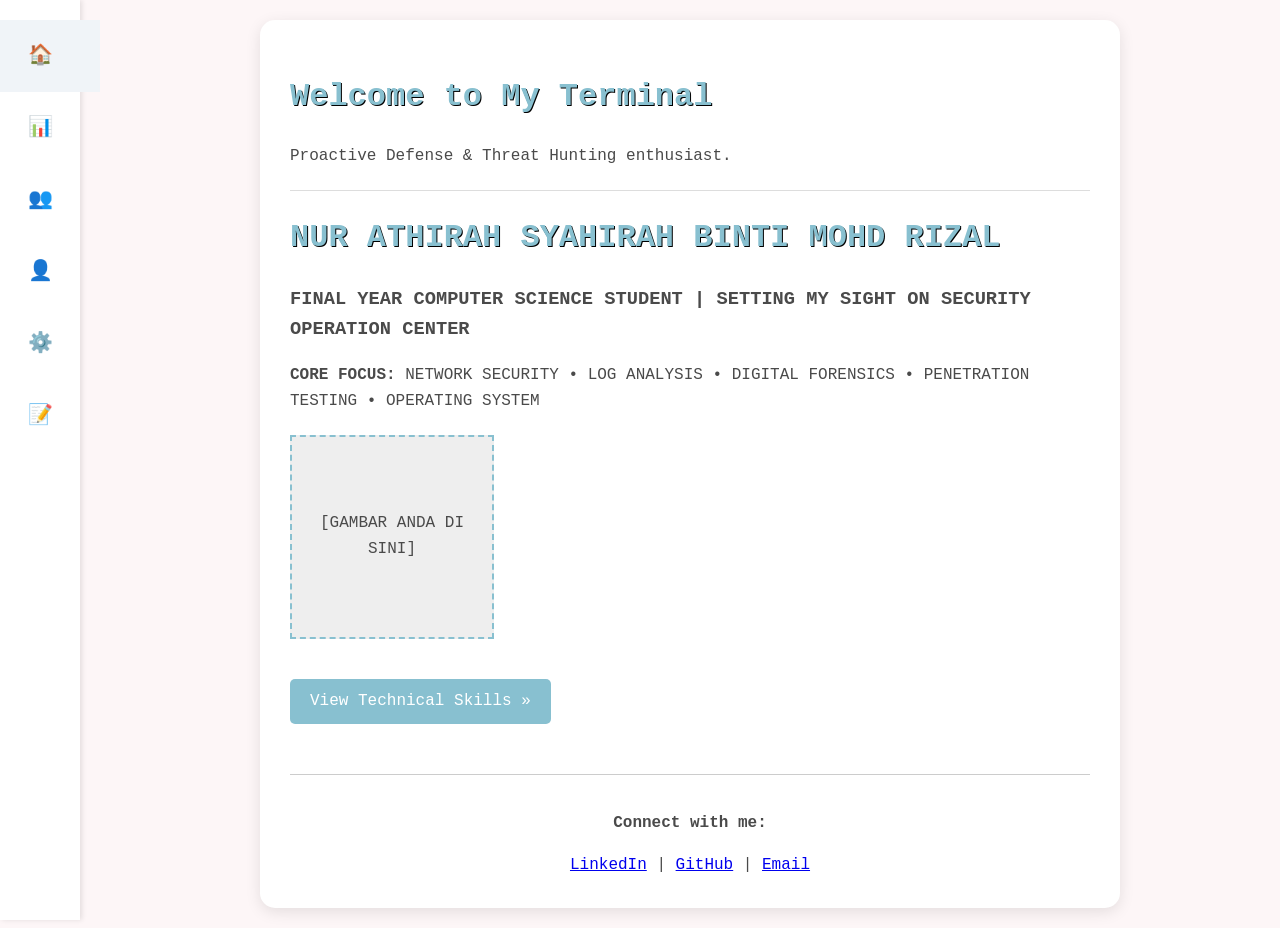
==== index.html @ ba09e131 "Update index.html" ====
<!DOCTYPE html>
<html lang="en">
<head>
    <meta charset="UTF-8">
    <title>My Cyber Portfolio</title>
    <link rel="stylesheet" href="style.css">
</head>
<body>

    <!-- Sidebar Navigation -->
    <div class="sidebar">
        <a href="index.html" class="nav-item active">🏠</a>
        <a href="projects.html" class="nav-item">📊</a>
        <a href="skills.html" class="nav-item">👥</a>
        <a href="career.html" class="nav-item">👤</a>
        <a href="certificates.html" class="nav-item">⚙️</a>
        <a href="reflection.html" class="nav-item">📝</a>
    </div>

    <!-- Main Content -->
    <div class="main-content">
        <div class="container">
            
            <h1>Welcome to My Terminal</h1>
            <p>Proactive Defense & Threat Hunting enthusiast.</p>
            <hr style="margin: 20px 0; border: 0; border-top: 1px solid #ddd;">

            <h1>NUR ATHIRAH SYAHIRAH BINTI MOHD RIZAL</h1>
            <h3>FINAL YEAR COMPUTER SCIENCE STUDENT | SETTING MY SIGHT ON SECURITY OPERATION CENTER</h3>
            <p><strong>CORE FOCUS:</strong> NETWORK SECURITY • LOG ANALYSIS • DIGITAL FORENSICS • PENETRATION TESTING • OPERATING SYSTEM</p>
            
            <div style="width: 200px; height: 200px; background: #eee; margin: 20px 0; border: 2px dashed #88c0d0; display: flex; align-items: center; justify-content: center; text-align: center;">
                [GAMBAR ANDA DI SINI]
            </div>
            
            <a href="skills.html" class="btn">View Technical Skills &raquo;</a>

            <!-- Connect With Me Footer -->
            <footer style="margin-top: 50px; text-align: center; border-top: 1px solid #ccc; padding-top: 20px;">
                <p><strong>Connect with me:</strong></p>
                <a href="URL_LINKEDIN_ANDA" target="_blank">LinkedIn</a> | 
                <a href="https://github.com/tirah-stack" target="_blank">GitHub</a> | 
                <a href="mailto:nurathirahsyahirah03@gmail.com">Email</a>
            </footer>

        </div>
    </div>

</body>
</html>
---- style.css ----
/* --- Konfigurasi Asas --- */
body {
    background-color: #fdf6f7;
    color: #4a4a4a;
    font-family: 'Courier New', Courier, monospace;
    line-height: 1.6;
    margin: 0;
}

.container { 
    max-width: 800px; 
    margin: auto; 
    background: #ffffff; 
    padding: 30px; 
    border-radius: 15px; 
    box-shadow: 0 4px 15px rgba(0,0,0,0.1); 
}

/* --- Sidebar Navigation --- */
.sidebar {
    width: 80px;
    height: 100vh;
    background: #ffffff;
    display: flex;
    flex-direction: column;
    align-items: center;
    padding-top: 20px;
    box-shadow: 2px 0 5px rgba(0,0,0,0.1);
    position: fixed;
    left: 0;
    top: 0;
    z-index: 1000;
}

.nav-item {
    padding: 20px;
    cursor: pointer;
    font-size: 20px;
    color: #555;
    transition: 0.3s;
    text-decoration: none;
}

.nav-item:hover, .nav-item.active {
    color: #4a90e2;
    background: #f0f4f8;
    width: 100%;
    text-align: center;
}

.main-content {
    margin-left: 100px;
    padding: 20px;
}

/* --- Komponen Portfolio --- */
h1 { color: #88c0d0; text-shadow: 1px 1px #000; }

/* Progress Bar */
.skill-wrapper { margin-bottom: 20px; }
.skill-label { display: flex; justify-content: space-between; font-size: 0.9rem; margin-bottom: 5px; color: #5e81ac; }
.progress-bg { background: #e5e9f0; height: 12px; border-radius: 10px; overflow: hidden; border: 1px solid #d8dee9; }
.progress-fill { height: 100%; background: #88c0d0; transition: width 1s ease-in-out; border-radius: 10px; }
.progress-fill:hover { background: #5e81ac; box-shadow: 0 0 8px #88c0d0; }

/* Tables & Cards */
table { width: 100%; border-collapse: collapse; margin-top: 20px; }
th, td { border: 1px solid #ddd; padding: 10px; text-align: left; }
th { background-color: #f0f0f0; }

.project-card {
    background: #f8f9fa;
    border-left: 5px solid #88c0d0;
    padding: 15px;
    margin-bottom: 20px;
    border-radius: 5px;
    box-shadow: 2px 2px 5px rgba(0,0,0,0.05);
}

.img-placeholder {
    background: #e5e9f0;
    border: 2px dashed #88c0d0;
    color: #4c566a;
    padding: 40px;
    text-align: center;
    margin: 15px 0;
    border-radius: 8px;
    font-style: italic;
}

/* Cert Grid */
.cert-grid {
    display: grid;
    grid-template-columns: repeat(auto-fit, minmax(250px, 1fr));
    gap: 20px;
    margin-top: 20px;
}
.cert-card {
    background: #ffffff;
    padding: 15px;
    border: 1px solid #d8dee9;
    border-radius: 10px;
    text-align: center;
    box-shadow: 0 2px 5px rgba(0,0,0,0.05);
}

.btn { display: inline-block; padding: 10px 20px; background: #88c0d0; color: white; text-decoration: none; border-radius: 5px; margin-top: 20px; }
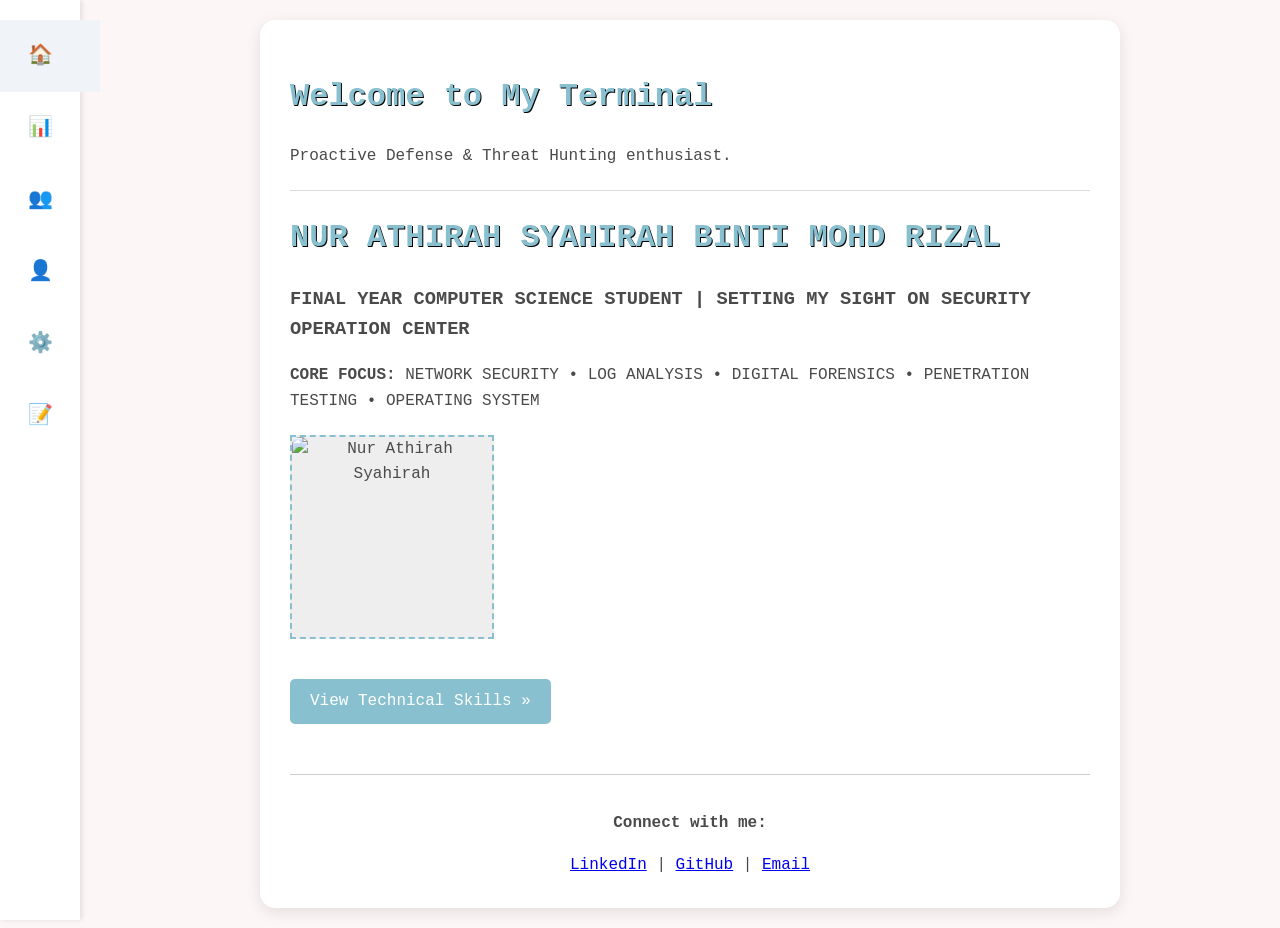
==== commit 17c81c25: "Update index.html" ====
--- a/index.html
+++ b/index.html
@@ -30,7 +30,7 @@
             <p><strong>CORE FOCUS:</strong> NETWORK SECURITY • LOG ANALYSIS • DIGITAL FORENSICS • PENETRATION TESTING • OPERATING SYSTEM</p>
             
             <div style="width: 200px; height: 200px; background: #eee; margin: 20px 0; border: 2px dashed #88c0d0; display: flex; align-items: center; justify-content: center; text-align: center;">
-                [GAMBAR ANDA DI SINI]
+                <img src="profile.png" alt="Nur Athirah Syahirah" style="width:100%; height:100%; object-fit:cover; border-radius: 8px;">
             </div>
             
             <a href="skills.html" class="btn">View Technical Skills &raquo;</a>
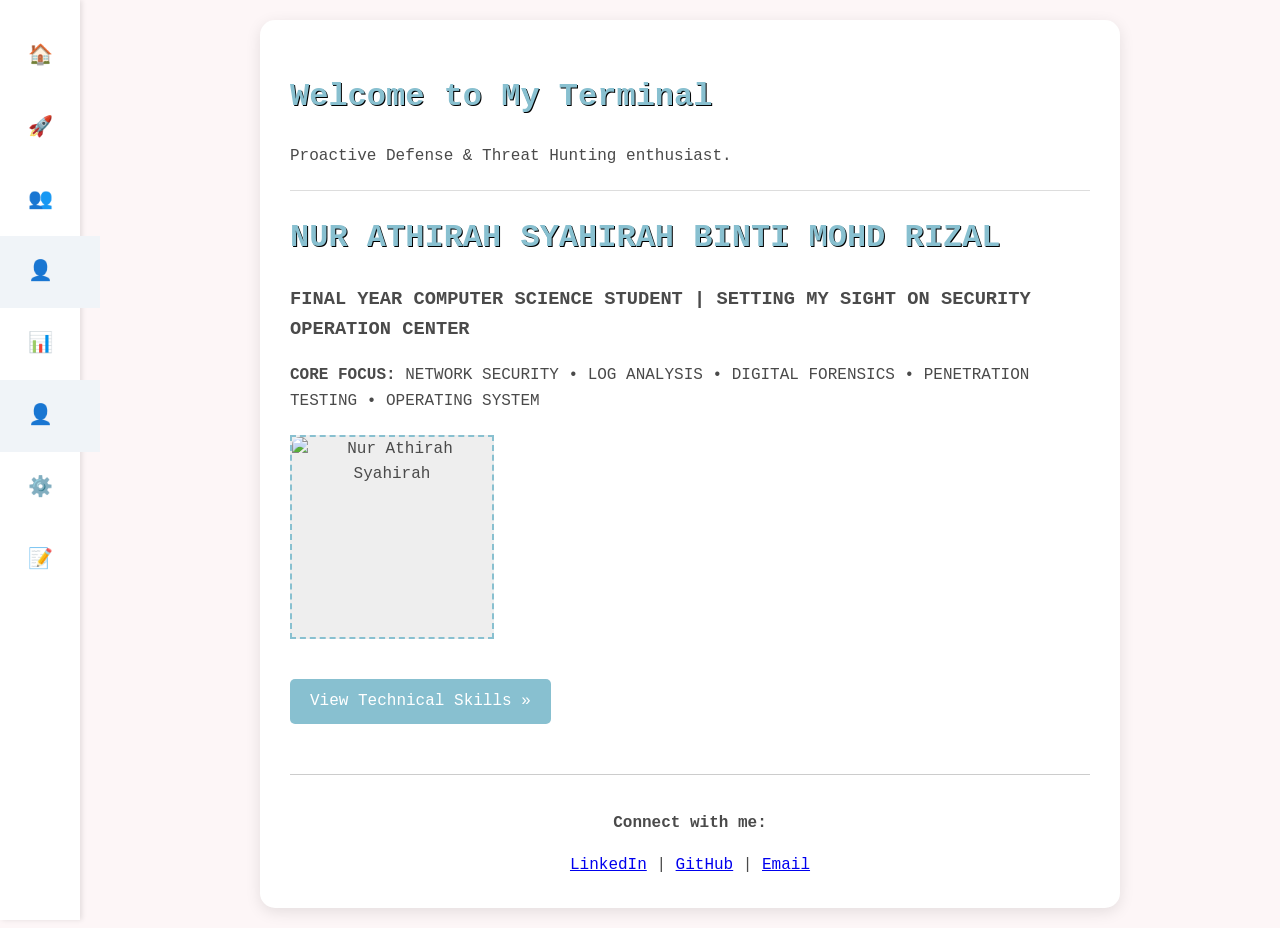
==== commit 617472b3: "Update index.html" ====
--- a/index.html
+++ b/index.html
@@ -9,10 +9,12 @@
 
     <!-- Sidebar Navigation -->
     <div class="sidebar">
-        <a href="index.html" class="nav-item active">🏠</a>
+        <a href="index.html" class="nav-item">🏠</a>
+        <a href="career-exploration.html" class="nav-item">🚀</a>
+        <a href="skills.html" class="nav-item">👥</a>
+        <a href="career.html" class="nav-item active">👤</a>
         <a href="projects.html" class="nav-item">📊</a>
-        <a href="skills.html" class="nav-item">👥</a>
-        <a href="career.html" class="nav-item">👤</a>
+        <a href="career.html" class="nav-item active">👤</a>
         <a href="certificates.html" class="nav-item">⚙️</a>
         <a href="reflection.html" class="nav-item">📝</a>
     </div>
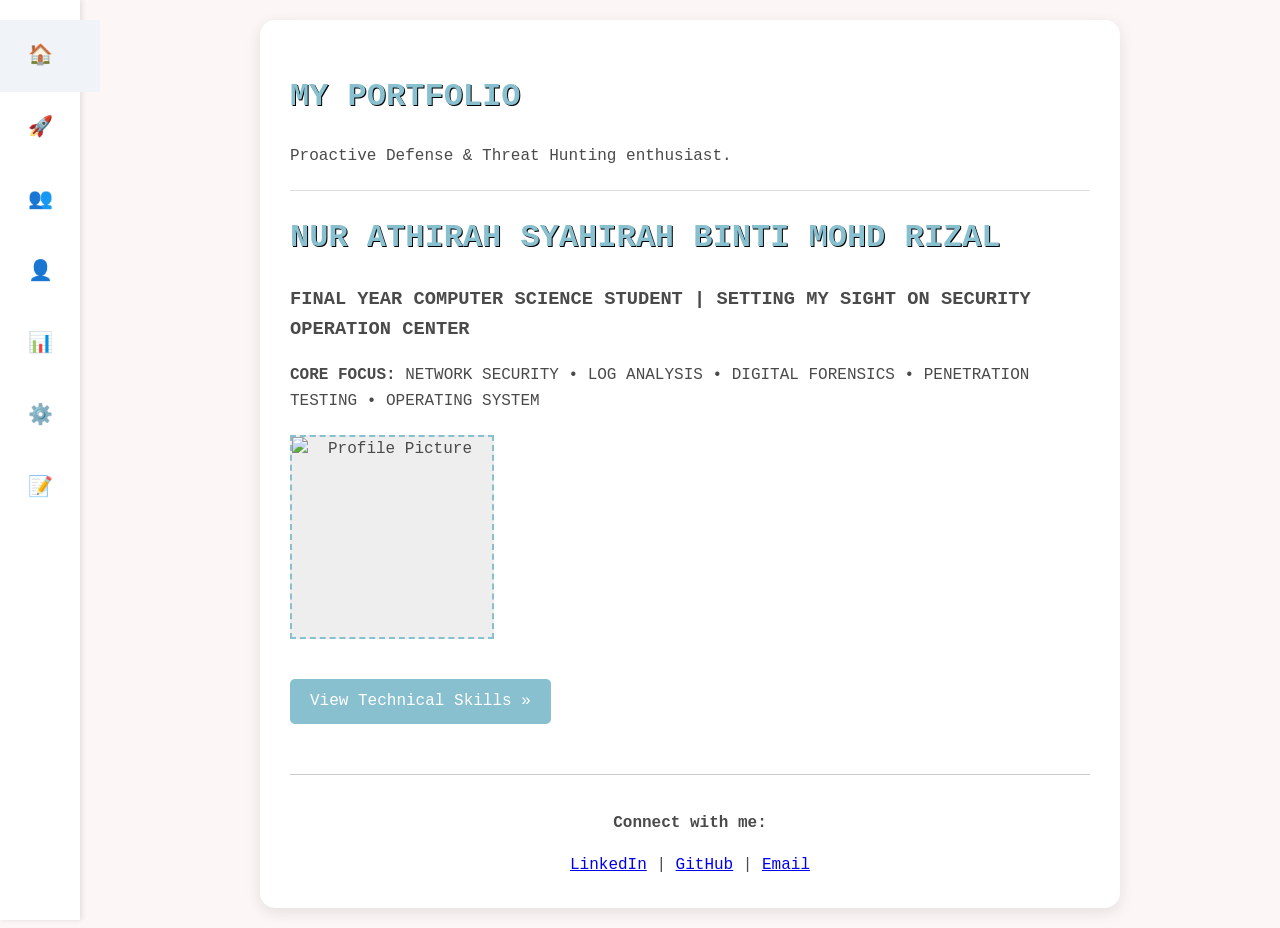
==== commit 6e60d784: "Update index.html" ====
--- a/index.html
+++ b/index.html
@@ -7,23 +7,20 @@
 </head>
 <body>
 
-    <!-- Sidebar Navigation -->
     <div class="sidebar">
-        <a href="index.html" class="nav-item">🏠</a>
+        <a href="index.html" class="nav-item active">🏠</a>
         <a href="career-exploration.html" class="nav-item">🚀</a>
         <a href="skills.html" class="nav-item">👥</a>
-        <a href="career.html" class="nav-item active">👤</a>
+        <a href="career.html" class="nav-item">👤</a>
         <a href="projects.html" class="nav-item">📊</a>
-        <a href="career.html" class="nav-item active">👤</a>
         <a href="certificates.html" class="nav-item">⚙️</a>
         <a href="reflection.html" class="nav-item">📝</a>
     </div>
 
-    <!-- Main Content -->
     <div class="main-content">
         <div class="container">
             
-            <h1>Welcome to My Terminal</h1>
+            <h1>MY PORTFOLIO</h1>
             <p>Proactive Defense & Threat Hunting enthusiast.</p>
             <hr style="margin: 20px 0; border: 0; border-top: 1px solid #ddd;">
 
@@ -31,13 +28,12 @@
             <h3>FINAL YEAR COMPUTER SCIENCE STUDENT | SETTING MY SIGHT ON SECURITY OPERATION CENTER</h3>
             <p><strong>CORE FOCUS:</strong> NETWORK SECURITY • LOG ANALYSIS • DIGITAL FORENSICS • PENETRATION TESTING • OPERATING SYSTEM</p>
             
-            <div style="width: 200px; height: 200px; background: #eee; margin: 20px 0; border: 2px dashed #88c0d0; display: flex; align-items: center; justify-content: center; text-align: center;">
-                <img src="profile.png" alt="Nur Athirah Syahirah" style="width:100%; height:100%; object-fit:cover; border-radius: 8px;">
+            <div style="width: 200px; height: 200px; background: #eee; margin: 20px 0; border: 2px dashed #88c0d0; display: flex; align-items: center; justify-content: center; text-align: center; overflow: hidden;">
+                <img src="profile.png" alt="Profile Picture" style="width:100%; height:100%; object-fit:cover;">
             </div>
             
             <a href="skills.html" class="btn">View Technical Skills &raquo;</a>
 
-            <!-- Connect With Me Footer -->
             <footer style="margin-top: 50px; text-align: center; border-top: 1px solid #ccc; padding-top: 20px;">
                 <p><strong>Connect with me:</strong></p>
                 <a href="URL_LINKEDIN_ANDA" target="_blank">LinkedIn</a> | 
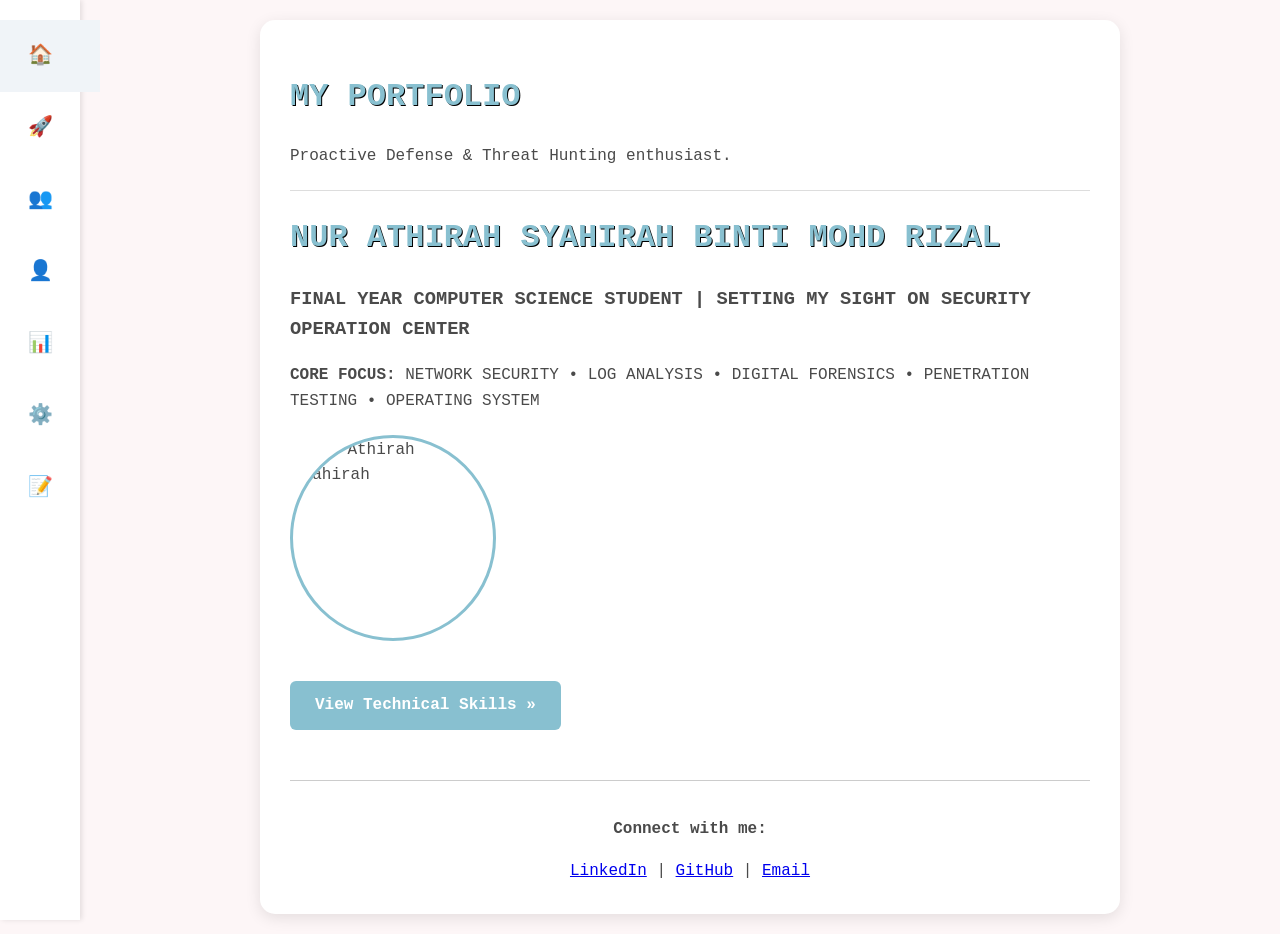
==== commit 91243ce1: "Update index.html" ====
--- a/index.html
+++ b/index.html
@@ -4,6 +4,30 @@
     <meta charset="UTF-8">
     <title>My Cyber Portfolio</title>
     <link rel="stylesheet" href="style.css">
+    <style>
+        .profile-img-container { 
+            width: 200px; 
+            height: 200px; 
+            margin: 20px 0; 
+            border: 3px solid #88c0d0; 
+            border-radius: 50%; 
+            overflow: hidden; 
+            display: flex; 
+            align-items: center; 
+            justify-content: center; 
+        }
+        .btn { 
+            display: inline-block; 
+            padding: 12px 25px; 
+            background: #88c0d0; 
+            color: white; 
+            text-decoration: none; 
+            border-radius: 6px; 
+            font-weight: bold; 
+            transition: background 0.3s;
+        }
+        .btn:hover { background: #76a8b7; }
+    </style>
 </head>
 <body>
 
@@ -28,8 +52,9 @@
             <h3>FINAL YEAR COMPUTER SCIENCE STUDENT | SETTING MY SIGHT ON SECURITY OPERATION CENTER</h3>
             <p><strong>CORE FOCUS:</strong> NETWORK SECURITY • LOG ANALYSIS • DIGITAL FORENSICS • PENETRATION TESTING • OPERATING SYSTEM</p>
             
-            <div style="width: 200px; height: 200px; background: #eee; margin: 20px 0; border: 2px dashed #88c0d0; display: flex; align-items: center; justify-content: center; text-align: center; overflow: hidden;">
-                <img src="profile.png" alt="Profile Picture" style="width:100%; height:100%; object-fit:cover;">
+            <!-- Gambar Profil -->
+            <div class="profile-img-container">
+                <img src="profile.png" alt="Nur Athirah Syahirah" style="width:100%; height:100%; object-fit:cover;">
             </div>
             
             <a href="skills.html" class="btn">View Technical Skills &raquo;</a>
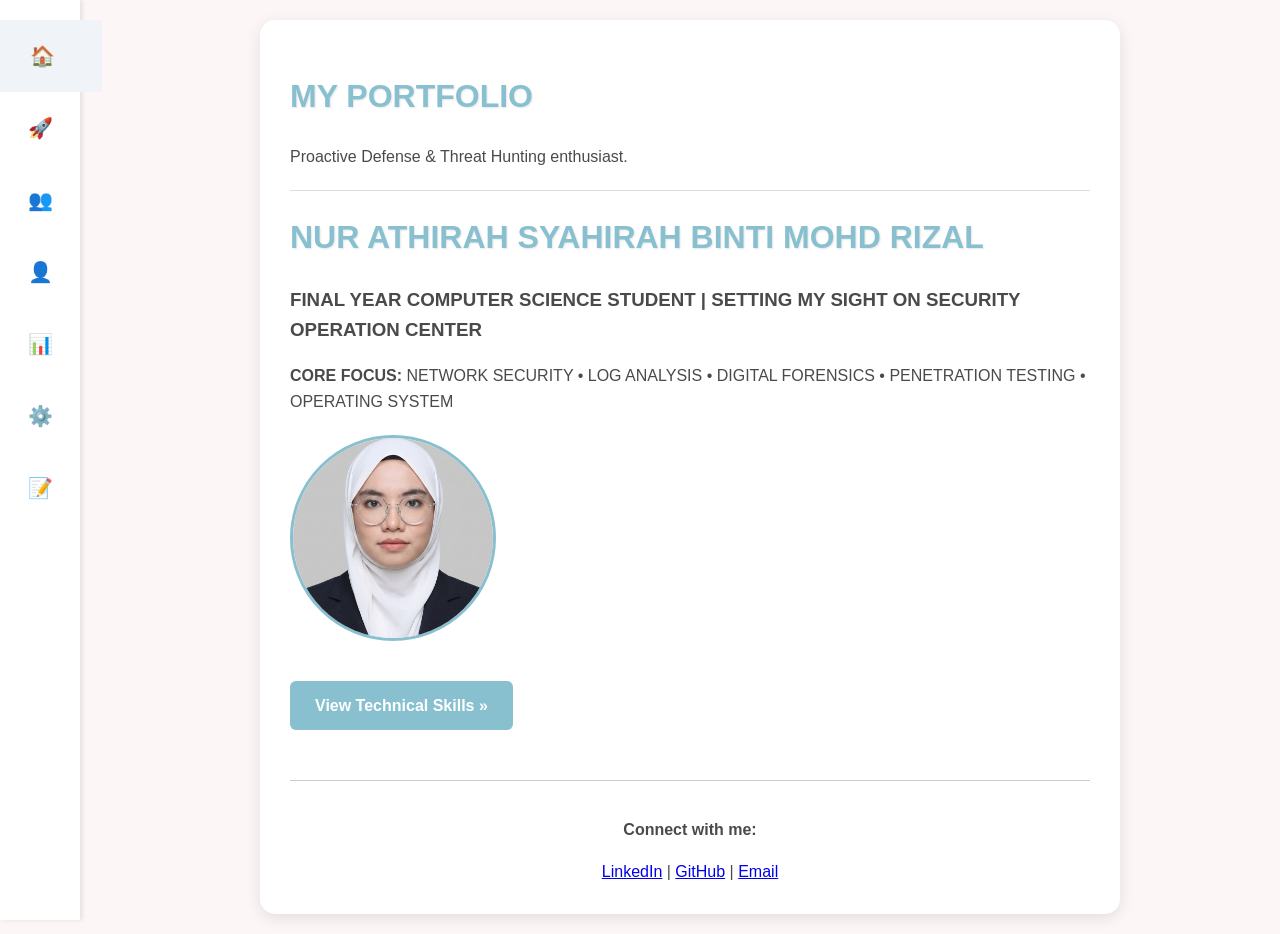
==== commit a014aed6: "Update index.html" ====
--- a/index.html
+++ b/index.html
@@ -52,9 +52,9 @@
             <h3>FINAL YEAR COMPUTER SCIENCE STUDENT | SETTING MY SIGHT ON SECURITY OPERATION CENTER</h3>
             <p><strong>CORE FOCUS:</strong> NETWORK SECURITY • LOG ANALYSIS • DIGITAL FORENSICS • PENETRATION TESTING • OPERATING SYSTEM</p>
             
-            <!-- Gambar Profil -->
+            <!-- Gambar Profil yang diperbetulkan -->
             <div class="profile-img-container">
-                <img src="profile.png" alt="Nur Athirah Syahirah" style="width:100%; height:100%; object-fit:cover;">
+                <img src="images/profile.png" alt="Nur Athirah Syahirah" style="width:100%; height:100%; object-fit:cover;">
             </div>
             
             <a href="skills.html" class="btn">View Technical Skills &raquo;</a>
--- a/style.css
+++ b/style.css
@@ -2,7 +2,7 @@
 body {
     background-color: #fdf6f7;
     color: #4a4a4a;
-    font-family: 'Courier New', Courier, monospace;
+    font-family: 'Segoe UI', Tahoma, Geneva, Verdana, sans-serif;
     line-height: 1.6;
     margin: 0;
 }
@@ -46,6 +46,7 @@
     background: #f0f4f8;
     width: 100%;
     text-align: center;
+    border-left: 4px solid #4a90e2;
 }
 
 .main-content {
@@ -54,14 +55,20 @@
 }
 
 /* --- Komponen Portfolio --- */
-h1 { color: #88c0d0; text-shadow: 1px 1px #000; }
+h1 { color: #88c0d0; text-shadow: 1px 1px 2px rgba(0,0,0,0.1); }
+
+/* Gambar Responsif */
+img {
+    max-width: 100%;
+    height: auto;
+    display: block;
+}
 
 /* Progress Bar */
 .skill-wrapper { margin-bottom: 20px; }
 .skill-label { display: flex; justify-content: space-between; font-size: 0.9rem; margin-bottom: 5px; color: #5e81ac; }
 .progress-bg { background: #e5e9f0; height: 12px; border-radius: 10px; overflow: hidden; border: 1px solid #d8dee9; }
 .progress-fill { height: 100%; background: #88c0d0; transition: width 1s ease-in-out; border-radius: 10px; }
-.progress-fill:hover { background: #5e81ac; box-shadow: 0 0 8px #88c0d0; }
 
 /* Tables & Cards */
 table { width: 100%; border-collapse: collapse; margin-top: 20px; }
@@ -81,7 +88,7 @@
     background: #e5e9f0;
     border: 2px dashed #88c0d0;
     color: #4c566a;
-    padding: 40px;
+    padding: 20px;
     text-align: center;
     margin: 15px 0;
     border-radius: 8px;
@@ -104,4 +111,35 @@
     box-shadow: 0 2px 5px rgba(0,0,0,0.05);
 }
 
-.btn { display: inline-block; padding: 10px 20px; background: #88c0d0; color: white; text-decoration: none; border-radius: 5px; margin-top: 20px; }
+.btn { 
+    display: inline-block; 
+    padding: 10px 20px; 
+    background: #88c0d0; 
+    color: white; 
+    text-decoration: none; 
+    border-radius: 5px; 
+    margin-top: 20px; 
+    transition: background 0.3s;
+}
+.btn:hover { background: #76a8b7; }
+
+/* --- Responsive Design (Mobile) --- */
+@media (max-width: 768px) {
+    .sidebar {
+        width: 100%;
+        height: auto;
+        flex-direction: row;
+        justify-content: space-around;
+        padding-top: 5px;
+        position: fixed;
+        bottom: 0;
+        top: auto;
+        box-shadow: 0 -2px 5px rgba(0,0,0,0.1);
+    }
+    .main-content {
+        margin-left: 0;
+        padding: 10px;
+        padding-bottom: 80px; /* Ruang untuk sidebar di bawah */
+    }
+    .container { padding: 15px; }
+}
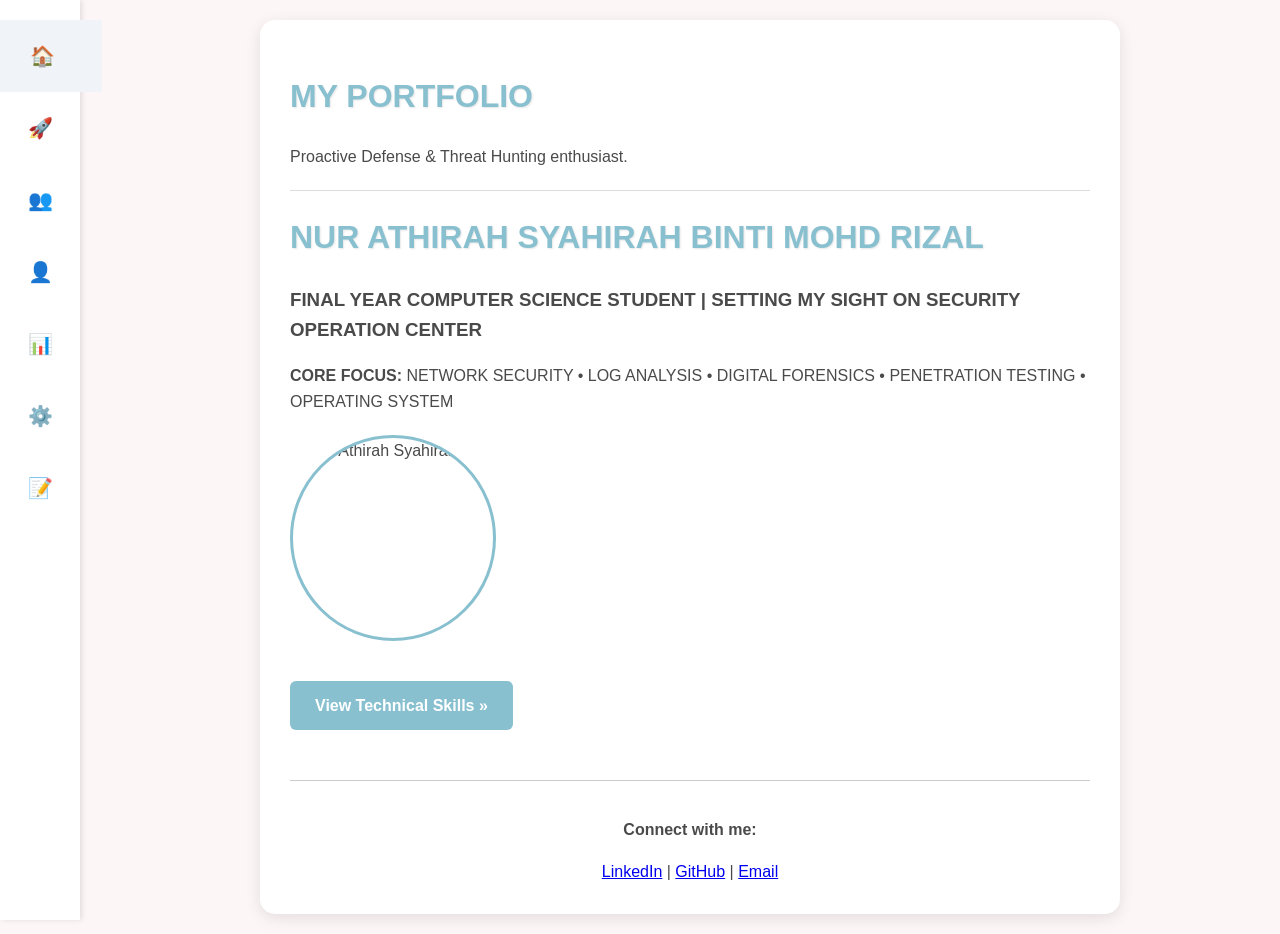
==== commit 055847a5: "Update index.html" ====
--- a/index.html
+++ b/index.html
@@ -54,7 +54,7 @@
             
             <!-- Gambar Profil yang diperbetulkan -->
             <div class="profile-img-container">
-                <img src="images/profile.png" alt="Nur Athirah Syahirah" style="width:100%; height:100%; object-fit:cover;">
+                <img src="profile.png" alt="Nur Athirah Syahirah" style="width:100%; height:100%; object-fit:cover;">
             </div>
             
             <a href="skills.html" class="btn">View Technical Skills &raquo;</a>
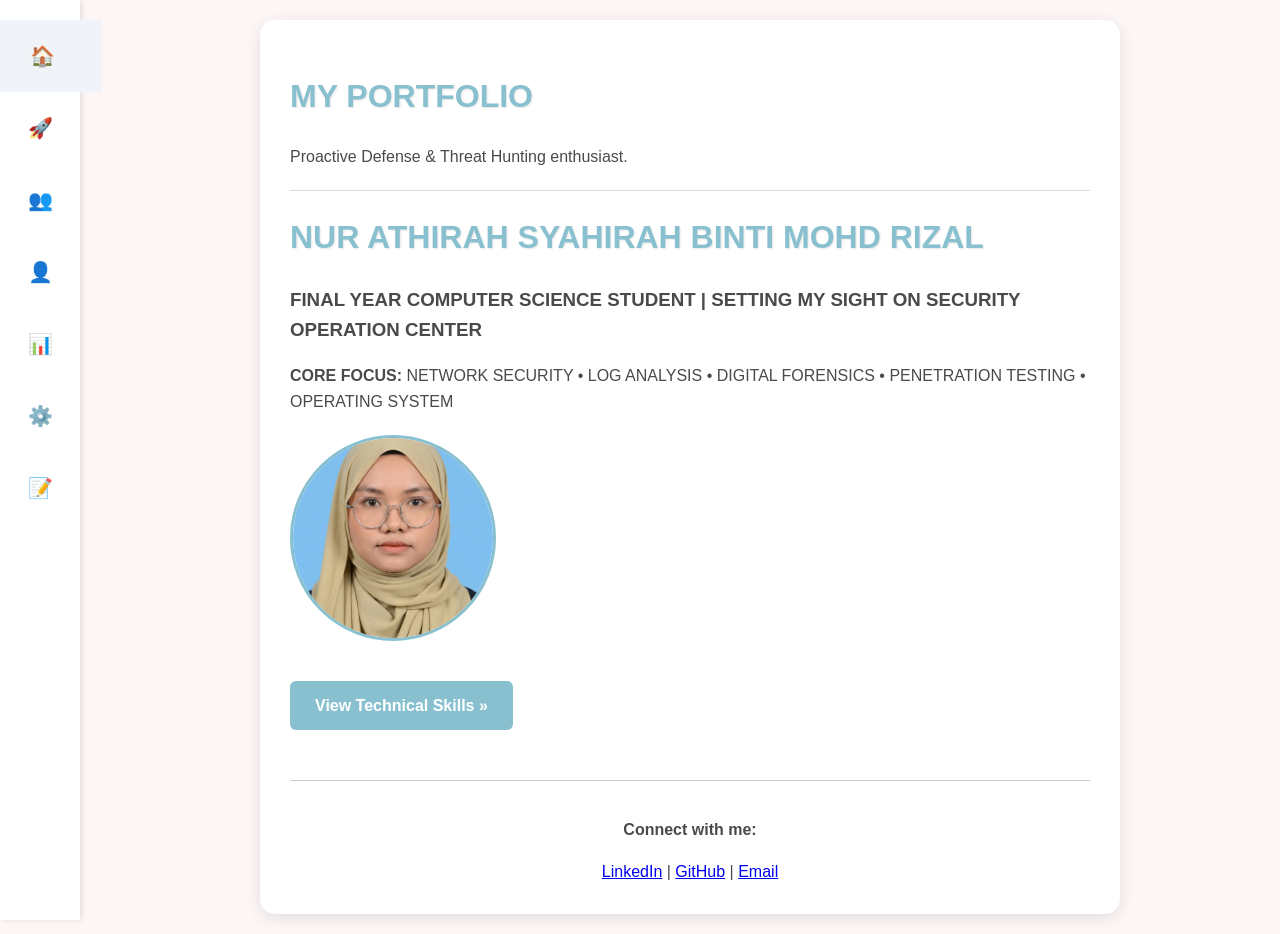
==== commit 9a1e27ce: "Update index.html" ====
--- a/index.html
+++ b/index.html
@@ -54,7 +54,7 @@
             
             <!-- Gambar Profil yang diperbetulkan -->
             <div class="profile-img-container">
-                <img src="profile.png" alt="Nur Athirah Syahirah" style="width:100%; height:100%; object-fit:cover;">
+                <img src="images/profile.png" alt="Nur Athirah Syahirah" style="width:100%; height:100%; object-fit:cover;">
             </div>
             
             <a href="skills.html" class="btn">View Technical Skills &raquo;</a>
